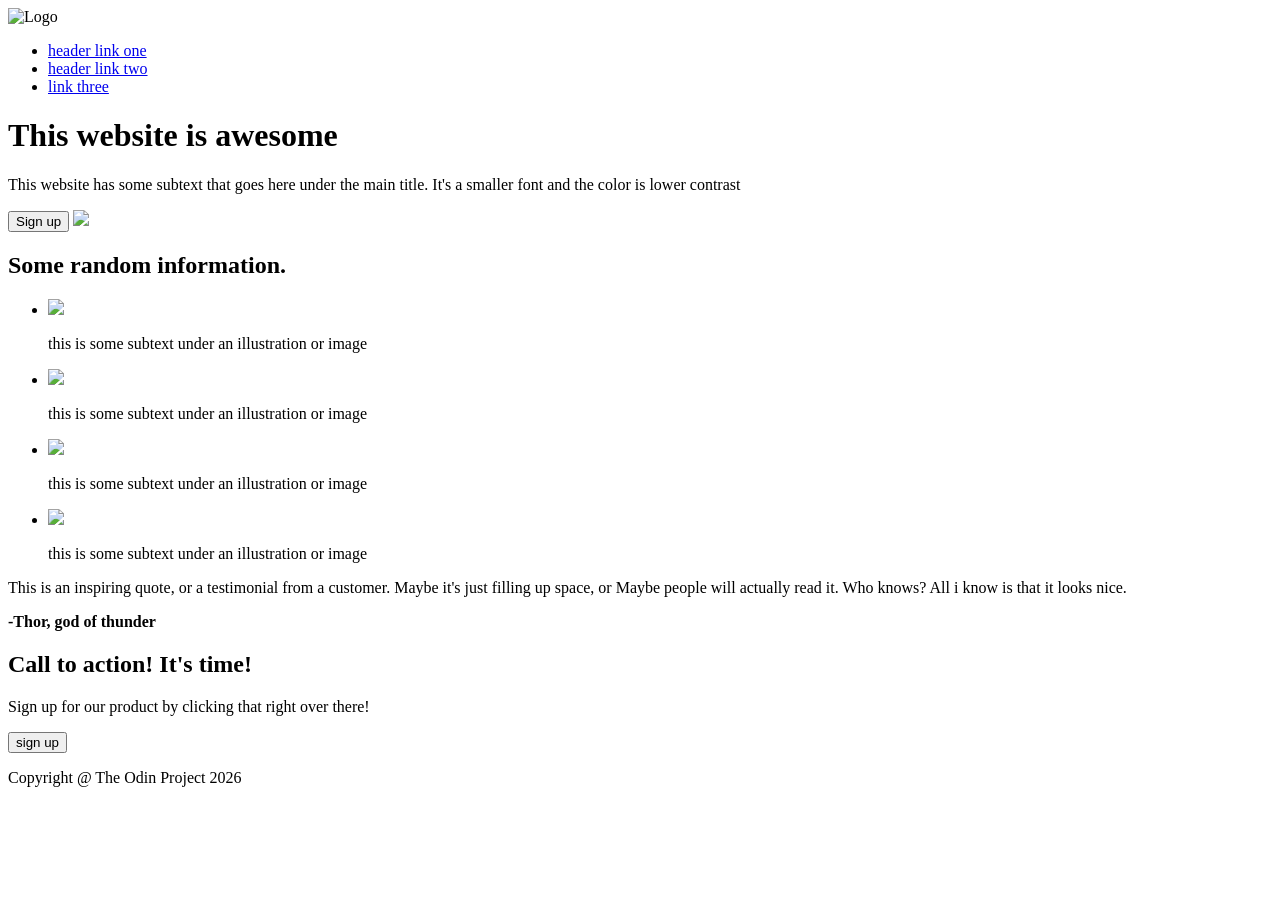
==== index.html @ 8071db0b "feats: add img." ====
<!DOCTYPE html>
<html>
<head>
    <meta charset="UTF-8">
    <title>Project landing page</title>
    <style>
        img{ max-width: 200px;
        width: 100%;
        height: auto;}
    </style>
</head>
<body>
    <div id="tete">
        <img src="img/00.jpg" alt="Logo" >
        <ul>
            <li><a href="#tete">header link one</a></li>
            <li><a href="#coprs" target="_blank">header link two</a></li>
            <li><a href="#pieds">link three</a></li>
        </ul>
        <h1>This website is awesome</h1>
        <p>This website has some subtext that goes here 
            under the main title. It's a smaller font and the 
            color is lower contrast
        </p>
        <button>Sign up</button>
        <img src="img/01.jpg">

    </div>

    <div id="corps">
        <div class="un">
            <h2>Some random information.</h2>
            <ul>
                <li><img src="img/03.jpg"> </li>
                <p>this is some subtext under an illustration or image</p>
                <li><img src="img/05.gif"> </li>
                <p>this is some subtext under an illustration or image</p>
                <li><img src="img/06.png"> </li>
                <p>this is some subtext under an illustration or image</p>
                <li><img src="img/07.png"> </li>
                <p>this is some subtext under an illustration or image</p>

            </ul>
        </div>
        <div class="deux">
            <p>This is an inspiring quote, or a testimonial from 
                a customer. Maybe it's just filling up space, or Maybe
                people will actually read it. Who knows? All i know is that
                it looks nice.</p>
            <p><strong>-Thor, god of thunder</strong></p>
        </div>
        <div class="trois">
            <h2>Call to action! It's time!</h2>
            <p>Sign up for our product by clicking that right over there!</p>
            <button>sign up</button>
        </div>

    </div>
    
    <div id="pieds">
        <p>Copyright @ The Odin Project 2026</p>
    </div>
</body>
</html>
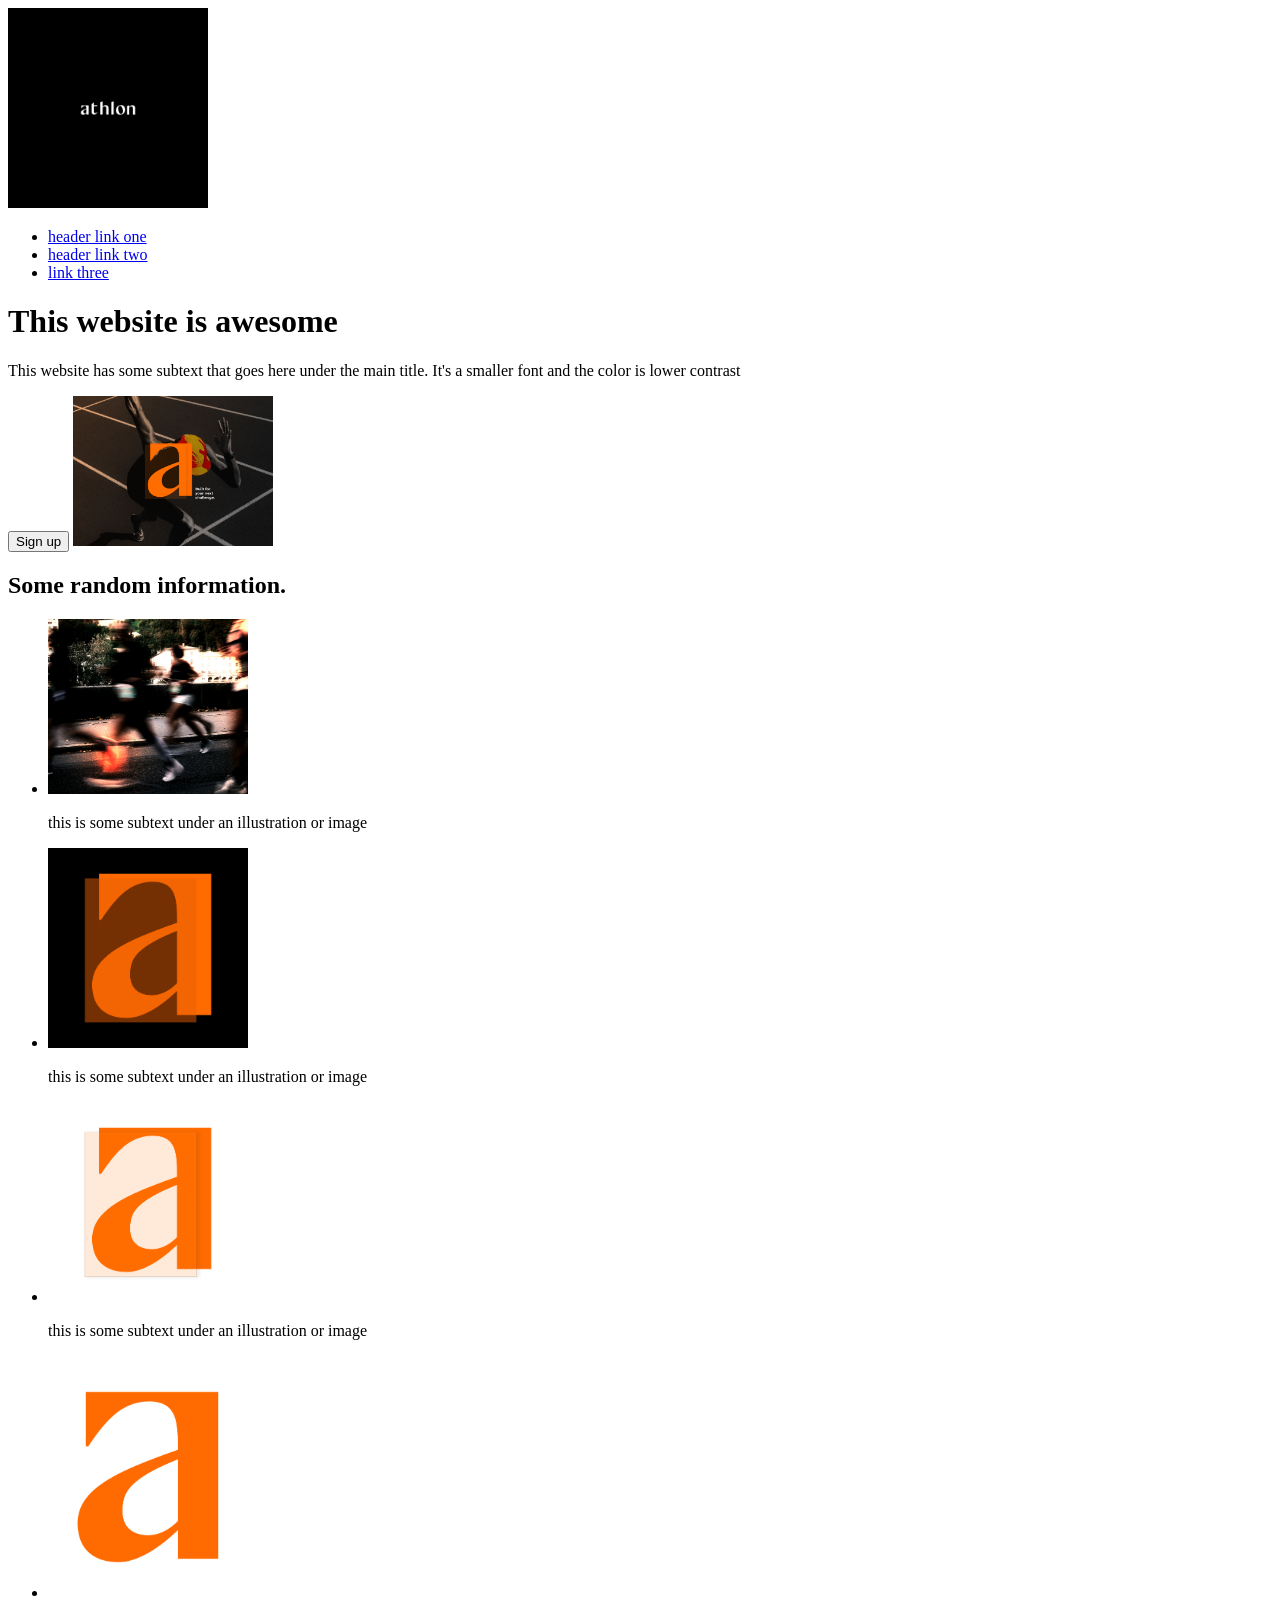
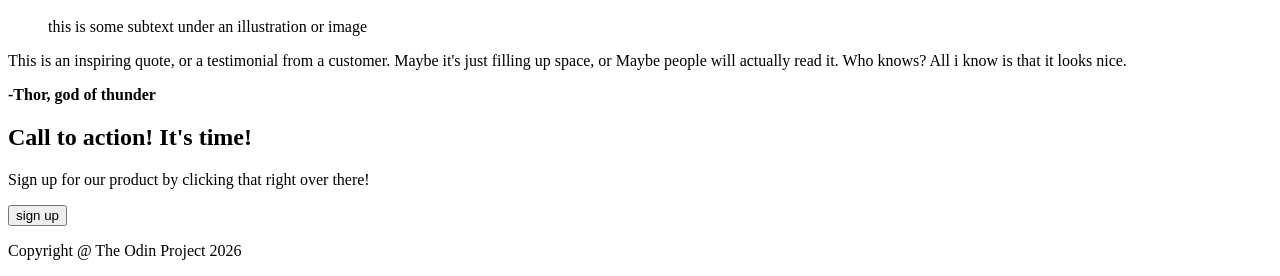
==== commit b2a092a8: "docs: project landing page exercise." ====
--- a/index.html
+++ b/index.html
@@ -24,7 +24,6 @@
         </p>
         <button>Sign up</button>
         <img src="img/01.jpg">
-
     </div>
 
     <div id="corps">
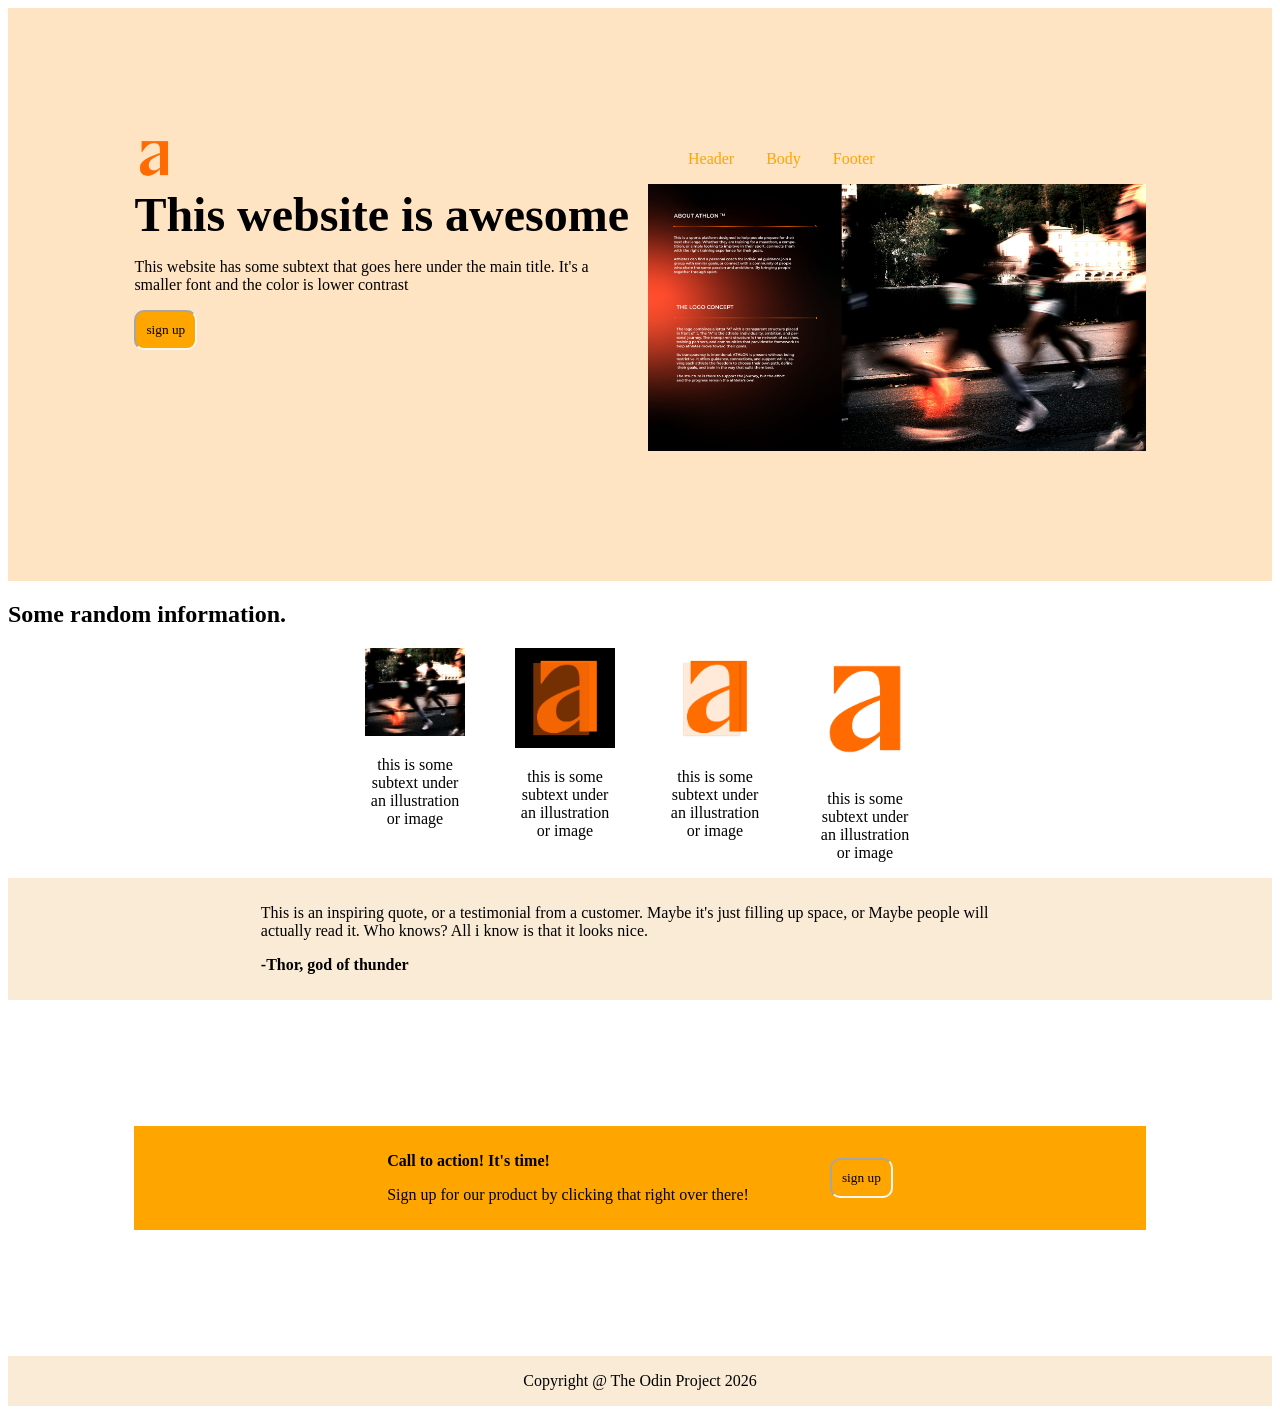
==== commit b8b1b576: "feats: Project-landing-a-page exercise" ====
--- a/index.html
+++ b/index.html
@@ -3,43 +3,54 @@
 <head>
     <meta charset="UTF-8">
     <title>Project landing page</title>
-    <style>
-        img{ max-width: 200px;
-        width: 100%;
-        height: auto;}
-    </style>
+    <link rel="stylesheet" href="style.css">
 </head>
 <body>
     <div id="tete">
-        <img src="img/00.jpg" alt="Logo" >
-        <ul>
-            <li><a href="#tete">header link one</a></li>
-            <li><a href="#coprs" target="_blank">header link two</a></li>
-            <li><a href="#pieds">link three</a></li>
-        </ul>
-        <h1>This website is awesome</h1>
-        <p>This website has some subtext that goes here 
+        <div class="gauche">
+            <img class="img" src="img/07.png" alt="Logo" >
+        
+            <p class="titre">This website is awesome</p>
+            <p>This website has some subtext that goes here 
             under the main title. It's a smaller font and the 
             color is lower contrast
-        </p>
-        <button>Sign up</button>
-        <img src="img/01.jpg">
+            </p>
+            <button>sign up</button>
+        </div>
+
+        <div class="droite">
+             <ul>
+            <li><a href="#tete">Header</a></li>
+            <li><a href="#coprs" target="_blank">Body</a></li>
+            <li><a href="#pieds">Footer</a></li>
+             </ul>
+             <img class="imag" src="img/10.jpg">
+        </div>
     </div>
 
     <div id="corps">
+        <h2 >Some random information.</h2>
         <div class="un">
-            <h2>Some random information.</h2>
-            <ul>
-                <li><img src="img/03.jpg"> </li>
-                <p>this is some subtext under an illustration or image</p>
-                <li><img src="img/05.gif"> </li>
-                <p>this is some subtext under an illustration or image</p>
-                <li><img src="img/06.png"> </li>
-                <p>this is some subtext under an illustration or image</p>
-                <li><img src="img/07.png"> </li>
-                <p>this is some subtext under an illustration or image</p>
-
-            </ul>
+                <div class="image">
+                    <img src="img/03.jpg"> 
+                    <p>this is some subtext under an illustration 
+                        or image</p>
+                </div>
+                <div class="image">
+                    <img src="img/05.gif"> 
+                    <p>this is some subtext under an illustration 
+                        or image</p>
+                </div>
+                <div class="image">
+                    <img src="img/06.png"> 
+                    <p>this is some subtext under an illustration 
+                        or image</p>
+                </div>
+                <div class="image">
+                    <img src="img/07.png"> 
+                    <p>this is some subtext under an illustration 
+                        or image</p>
+                </div>
         </div>
         <div class="deux">
             <p>This is an inspiring quote, or a testimonial from 
@@ -49,9 +60,11 @@
             <p><strong>-Thor, god of thunder</strong></p>
         </div>
         <div class="trois">
-            <h2>Call to action! It's time!</h2>
-            <p>Sign up for our product by clicking that right over there!</p>
-            <button>sign up</button>
+            <div class="action"><p><strong> Call to action! It's time!</strong><p>
+            <p>Sign up for our product by clicking that right over 
+                there!</p></div>
+        <div class="buton">
+            <button>sign up</button> </div>
         </div>
 
     </div>
--- a/style.css
+++ b/style.css
@@ -0,0 +1,116 @@
+
+
+img{ max-width: 200px;
+        width: 100%;
+        height: auto;
+ }
+
+.img{ max-width: 40px;
+        width: 10%;
+        height: auto;       
+
+}
+
+.imag{ max-width: 100%;
+
+}
+
+.image{ max-width: 100px;
+
+        
+}
+
+
+a {
+    text-decoration: none;
+    color: orange;   
+}
+ul{
+    list-style: none;
+    display: flex;
+    gap: 32px;
+    min-width: 100%;
+    
+}
+
+body{
+    
+    display: flex;
+    flex-direction: column;
+}
+#tete{
+    background-color: bisque;
+    padding: 10%;
+    display: flex;
+    gap: 16px;
+}
+.gauche,
+.droite { flex: 1 1 0; 
+}
+
+.titre{
+    font-size: 48px;
+    font-weight: bolder;
+    margin: auto;
+    
+}
+
+button{
+    padding: 10px;
+    background-color:orange;
+    border-radius: 10px;
+    border-color: rgba(250, 250, 250, 0.975);
+    border-style:inset;
+    font-family: 'Franklin Gothic Medium';
+
+}
+/* corps*/
+#corps{ 
+    display: flex;
+    flex-direction: column;
+    
+   
+   
+
+}
+.un{
+    display: flex;
+    justify-content: center;
+    gap: 50px;
+    text-align: center;
+
+}
+
+.deux{
+    background-color: antiquewhite;
+    padding-left: 20%;
+    padding-right: 20%;
+    padding-top: 10px;
+    padding-bottom: 10px;
+}
+.trois{
+    margin: 10%;
+    padding-left: 20%;
+    padding-right: 20%;
+    padding-top: 10px;
+    padding-bottom: 10px;
+    background-color: orange;
+    display: flex;
+    align-items: center;
+    gap: 10px;
+
+}
+
+.buton {
+    flex: 1 0 3; 
+    
+}
+.action{
+    flex: 1 1 0;
+    
+}
+
+#pieds{
+    background-color: antiquewhite;
+    text-align: center;
+}
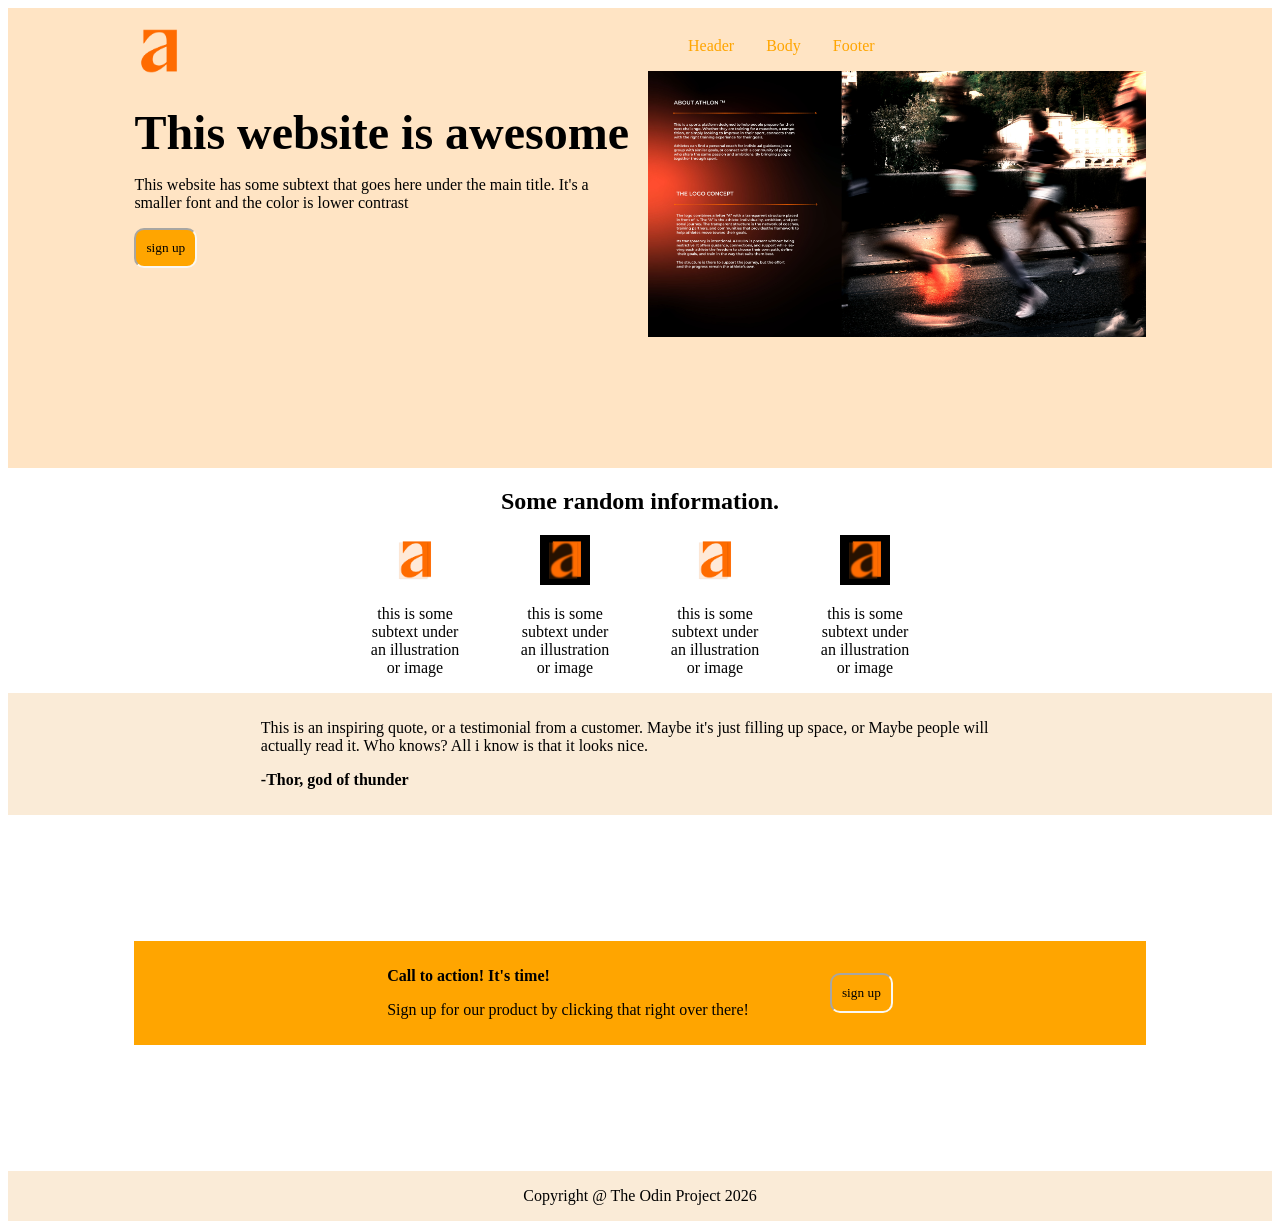
==== commit fb2351d8: "feats: make exercise project landing a page" ====
--- a/index.html
+++ b/index.html
@@ -20,19 +20,19 @@
 
         <div class="droite">
              <ul>
-            <li><a href="#tete">Header</a></li>
-            <li><a href="#coprs" target="_blank">Body</a></li>
-            <li><a href="#pieds">Footer</a></li>
+                <li><a href="#tete">Header</a></li>
+                <li><a href="#coprs">Body</a></li>
+                <li><a href="#pieds">Footer</a></li>
              </ul>
              <img class="imag" src="img/10.jpg">
         </div>
     </div>
 
     <div id="corps">
-        <h2 >Some random information.</h2>
+        <h2>Some random information.</h2>
         <div class="un">
                 <div class="image">
-                    <img src="img/03.jpg"> 
+                    <img src="img/06.png"> 
                     <p>this is some subtext under an illustration 
                         or image</p>
                 </div>
@@ -47,7 +47,7 @@
                         or image</p>
                 </div>
                 <div class="image">
-                    <img src="img/07.png"> 
+                    <img src="img/05.gif"> 
                     <p>this is some subtext under an illustration 
                         or image</p>
                 </div>
@@ -61,8 +61,8 @@
         </div>
         <div class="trois">
             <div class="action"><p><strong> Call to action! It's time!</strong><p>
-            <p>Sign up for our product by clicking that right over 
-                there!</p></div>
+            Sign up for our product by clicking that right over 
+                there!</div>
         <div class="buton">
             <button>sign up</button> </div>
         </div>
--- a/style.css
+++ b/style.css
@@ -1,35 +1,42 @@
 
 
-img{ max-width: 200px;
-        width: 100%;
+img{ max-width: 50%;
+        width: 100px;
         height: auto;
+        
  }
 
-.img{ max-width: 40px;
+.img{   
         width: 10%;
-        height: auto;       
+        height: auto;
+        padding-bottom: 20px;  
+        
+        
+}
+
+.imag{  max-width: 100%;
+        width: 500px;
+        height: auto;
+            
 
 }
 
-.imag{ max-width: 100%;
-
-}
-
-.image{ max-width: 100px;
-
-        
+.image{ font-size: 16px; 
+        max-width: 100%;
+        width: 100px           
 }
 
 
 a {
     text-decoration: none;
-    color: orange;   
+    color: orange;
+     
 }
 ul{
     list-style: none;
     display: flex;
     gap: 32px;
-    min-width: 100%;
+
     
 }
 
@@ -40,7 +47,10 @@
 }
 #tete{
     background-color: bisque;
-    padding: 10%;
+    padding-left: 10%;
+    padding-right: 10%;
+    padding-bottom: 10%;
+    padding-top: 01%;
     display: flex;
     gap: 16px;
 }
@@ -67,11 +77,12 @@
 /* corps*/
 #corps{ 
     display: flex;
-    flex-direction: column;
-    
-   
-   
+    flex-direction: column; 
 
+}
+
+h2{
+    text-align: center;
 }
 .un{
     display: flex;
@@ -88,6 +99,8 @@
     padding-top: 10px;
     padding-bottom: 10px;
 }
+
+
 .trois{
     margin: 10%;
     padding-left: 20%;
